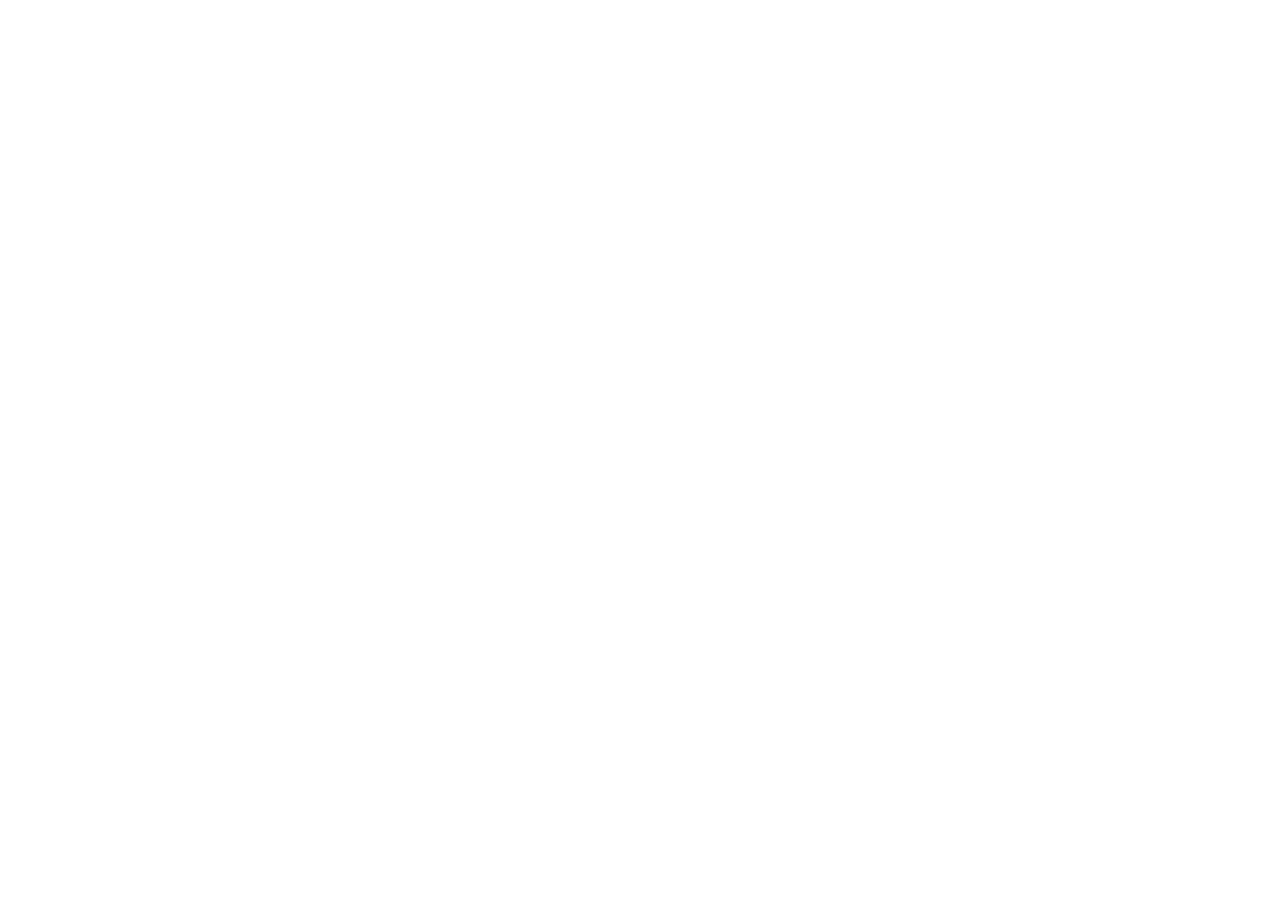
==== ZacharyMurray/index.html @ 205e08fe "added folders for zach and samantha" ====
<!DOCTYPE html>
<html lang="en">
<head>
    <meta charset="UTF-8">
    <meta name="viewport" content="width=device-width, initial-scale=1.0">
    <meta http-equiv="X-UA-Compatible" content="ie=edge">
    <title>Document</title>
</head>
<body>
    
</body>
</html>
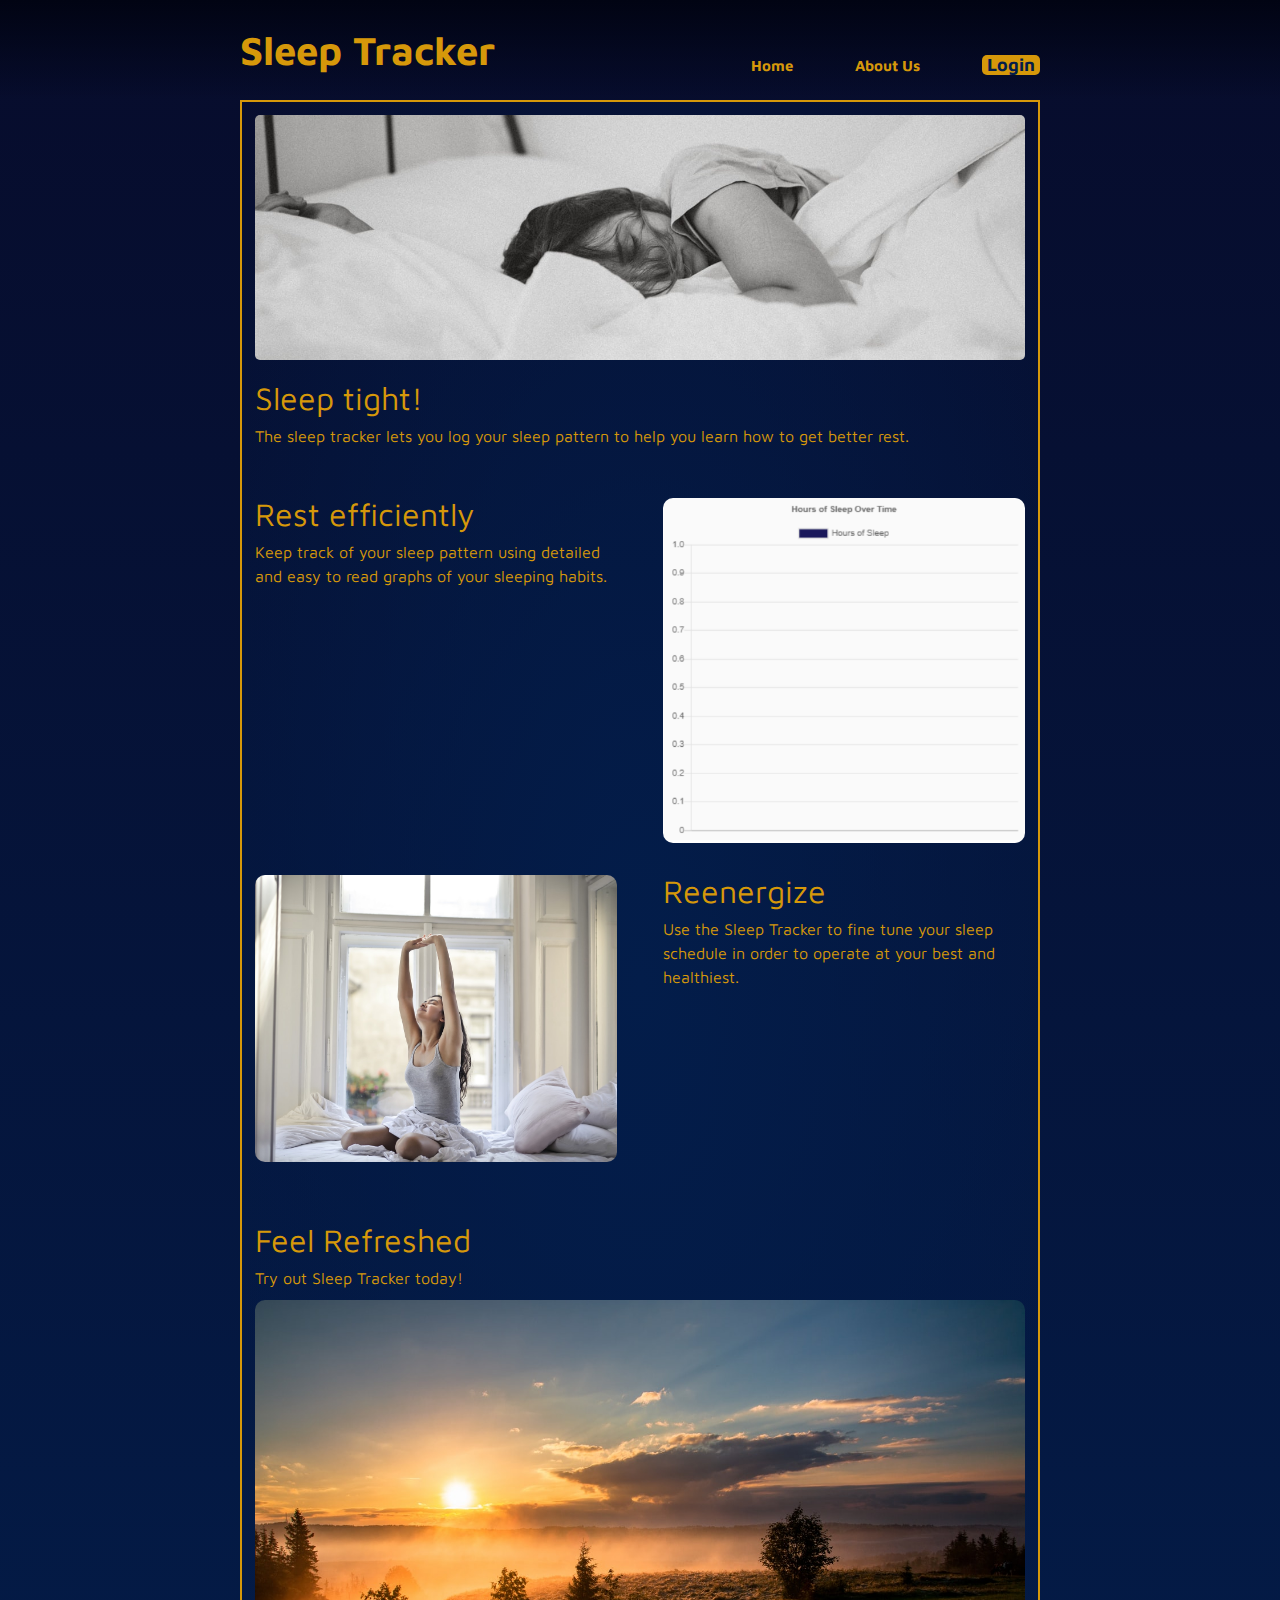
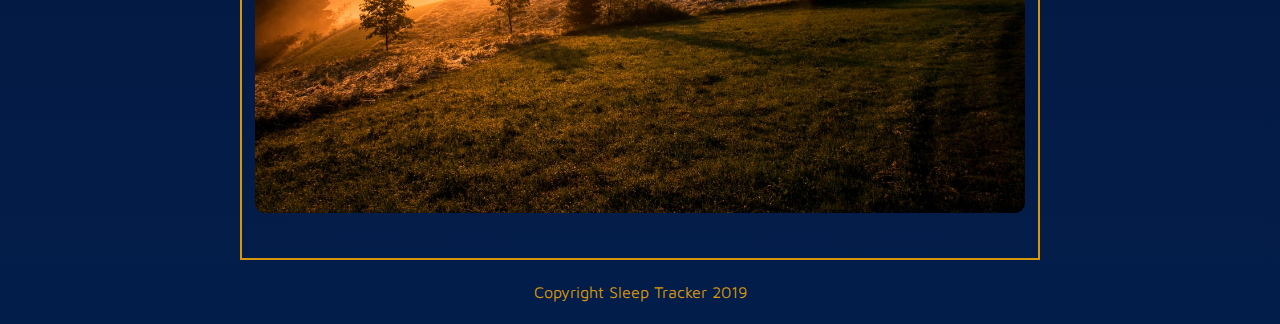
==== commit 001a862a: "style modifications. some descriptions for about us page. login button on home page" ====
--- a/ZacharyMurray/index.html
+++ b/ZacharyMurray/index.html
@@ -1,12 +1,98 @@
-<!DOCTYPE html>
+<!doctype html>
+
 <html lang="en">
 <head>
-    <meta charset="UTF-8">
-    <meta name="viewport" content="width=device-width, initial-scale=1.0">
-    <meta http-equiv="X-UA-Compatible" content="ie=edge">
-    <title>Document</title>
+    <meta charset="utf-8">
+
+    <title>Sleep Tracker</title>
+
+    <link href="https://fonts.googleapis.com/css?family=Indie+Flower|Roboto" rel="stylesheet">
+    <!-- <link href="https://fonts.googleapis.com/css?family=Poppins&display=swap" rel="stylesheet">
+    <link href="https://fonts.googleapis.com/css?family=Abel|Poppins&display=swap" rel="stylesheet"> -->
+    <link href="https://fonts.googleapis.com/css?family=Abel|Maven+Pro|Poppins&display=swap" rel="stylesheet">
+    <link href="css/index.css" rel="stylesheet">
+    <!--[if lt IE 9]>
+        <script src="https://cdnjs.cloudflare.com/ajax/libs/html5shiv/3.7.3/html5shiv.js"></script>
+    <![endif]-->
 </head>
+
 <body>
-    
+    <nav class="nav-container ">
+        <div class="inner-container">
+            <div class="nav-section">
+                <p>Sleep Tracker</p>
+            </div>
+            <div class="nav-section">
+                <line3></line3>
+                <a href="index.html">Home</a>
+                <line3></line3>
+                <a href="about.html">About Us</a>
+                <line3></line3>
+                <a href="https://festive-banach-64ae41.netlify.com/" class="btn">Login</a>
+            </div>
+        </div>    
+    </nav>
+
+    <div class="container home">
+        <section class="content-section top">
+            <div class="img-content">
+                <img src="img/sleepBedWhite.jpg" alt="Sleep bed white">
+            </div>
+
+            <div class="text-content">
+                <h2>Sleep tight!</h2>
+                <p>The sleep tracker lets you log your sleep pattern to help you learn how to get better rest.</p>
+            </div>
+
+        </section>
+   
+        <section class="content-section">
+        <div class="text-content">
+            <h2>Rest efficiently</h2>
+            <p>Keep track of your sleep pattern using detailed and easy to read graphs of your sleeping habits.</p>
+        </div>
+        <div class="img-content">
+            <img src="img/sleepTrackerGraph2.png" alt="Sleep graph">
+        </div>
+        </section>
+        <section class="content-section inverse-content">
+        <div class="img-content">
+            <img src="img/morningStretch.jpg"  alt="Morning stretch">
+        </div>
+        <div class="text-content">
+            <h2>Reenergize</h2>
+            <p>Use the Sleep Tracker to fine tune your sleep schedule in order to operate at your best and healthiest.</p>
+        </div>
+        
+        </section>
+        <section class="content-destination">
+        <h2>Feel Refreshed</h2>
+            <p>Try out Sleep Tracker today!</p>      
+            <img src="img/sunriseField.jpg" alt="Sunrise field">
+        </section>
+        <!-- <section class="content-pick">
+
+        <div class="destination">
+            <h4>Fun In The Sun</h4>
+            <p>Expedition excursion design excursion fun, clean simple organized WordPress Travel colorful webdesign. Traveler blogger website design expedition clean excursion traveling.</p>
+            <div class="btn">Sign Me Up!</div>
+        </div>
+        <div class="destination">
+            <h4>Mountain Excursion</h4>
+            <p>Expedition excursion design excursion fun, clean simple organized WordPress Travel colorful webdesign. Traveler blogger website design expedition clean excursion traveling.</p>
+            <div class="btn">Sign Me Up!</div>
+        </div>
+        <div class="destination">
+            <h4>Island Getaway</h4>
+            <p>Expedition excursion design excursion fun, clean simple organized WordPress Travel colorful webdesign. Traveler blogger website design expedition clean excursion traveling.</p>
+            <div class="btn">Sign Me Up!</div>
+        </div>
+        </section> -->
+  </div><!-- container -->
+
+  <footer class="footer">
+    <p>Copyright Sleep Tracker 2019</p>
+  </footer>
+
 </body>
 </html>--- a/ZacharyMurray/css/index.css
+++ b/ZacharyMurray/css/index.css
@@ -0,0 +1,390 @@
+/* ------------------------------------------------------------------- */
+/* http://meyerweb.com/eric/tools/css/reset/ 
+   v2.0 | 20110126
+   License: none (public domain)
+*/
+html,
+body,
+div,
+span,
+applet,
+object,
+iframe,
+h1,
+h2,
+h3,
+h4,
+h5,
+h6,
+p,
+blockquote,
+pre,
+a,
+abbr,
+acronym,
+address,
+big,
+cite,
+code,
+del,
+dfn,
+em,
+img,
+ins,
+kbd,
+q,
+s,
+samp,
+small,
+strike,
+strong,
+sub,
+sup,
+tt,
+var,
+b,
+u,
+i,
+center,
+dl,
+dt,
+dd,
+ol,
+ul,
+li,
+fieldset,
+form,
+label,
+legend,
+table,
+caption,
+tbody,
+tfoot,
+thead,
+tr,
+th,
+td,
+article,
+aside,
+canvas,
+details,
+embed,
+figure,
+figcaption,
+footer,
+header,
+hgroup,
+menu,
+nav,
+output,
+ruby,
+section,
+summary,
+time,
+mark,
+audio,
+video {
+  margin: 0;
+  padding: 0;
+  border: 0;
+  font-size: 100%;
+  font: inherit;
+  vertical-align: baseline;
+}
+/* HTML5 display-role reset for older browsers */
+article,
+aside,
+details,
+figcaption,
+figure,
+footer,
+header,
+hgroup,
+menu,
+nav,
+section {
+  display: block;
+}
+body {
+  line-height: 1;
+}
+ol,
+ul {
+  list-style: none;
+}
+blockquote,
+q {
+  quotes: none;
+}
+blockquote:before,
+blockquote:after,
+q:before,
+q:after {
+  content: '';
+  content: none;
+}
+table {
+  border-collapse: collapse;
+  border-spacing: 0;
+}
+* {
+  box-sizing: border-box;
+}
+html {
+  font-size: 62.5%;
+}
+html,
+body {
+  font-family: 'Roboto', sans-serif;
+  background-image: linear-gradient(#070C2C, #031D4A);
+}
+h1,
+h2,
+h3,
+h4,
+h5 {
+  color: #D6980A;
+  font-family: 'Maven Pro', sans-serif;
+}
+h1 {
+  font-size: 4rem;
+}
+h2 {
+  color: #D6980A;
+  font-size: 3.2rem;
+  padding-bottom: 10px;
+}
+h4 {
+  font-size: 2.5rem;
+  padding-bottom: 10px;
+}
+p {
+  font-family: 'Maven Pro', sans-serif;
+  color: #D6980A;
+  line-height: 1.5;
+  font-size: 1.6rem;
+  padding-bottom: 10px;
+}
+img {
+  max-width: 100%;
+  height: auto;
+}
+.container {
+  max-width: 800px;
+  width: 100%;
+  margin: 0 auto;
+}
+@media (max-width: 500px) {
+  .container {
+    width: 93%;
+    margin: 0 3.5%;
+  }
+}
+nav {
+  display: flex;
+  background-image: linear-gradient(#010413, rgba(255, 0, 0, 0));
+  color: #D6980A;
+  text-decoration: none;
+  align-content: baseline;
+}
+nav p {
+  font-family: 'Maven Pro', sans-serif;
+  font-size: 4rem;
+  font-weight: bold;
+  padding: 0px;
+}
+nav a {
+  font-family: 'Maven Pro', sans-serif;
+  display: flex;
+  align-content: baseline;
+  text-decoration: none;
+  font-size: 1.5rem;
+  font-weight: bold;
+  color: #D6980A;
+}
+nav .nav-container {
+  display: flex;
+  justify-content: center;
+  border-bottom: 2px dashed #C0C0C0;
+  align-content: baseline;
+}
+nav .inner-container {
+  display: flex;
+  max-width: 800px;
+  width: 100%;
+  justify-content: space-between;
+  align-items: baseline;
+  margin: 20px auto;
+}
+nav .nav-section {
+  display: flex;
+  align-content: baseline;
+}
+nav .nav-section .btn {
+  padding: 5px;
+  display: flex;
+  justify-content: center;
+  align-items: center;
+  font-size: 1.8rem;
+  height: 20px;
+  background-color: #D6980A;
+  color: #031D4A;
+  border-radius: 5px;
+  font-family: 'Maven Pro', sans-serif;
+}
+nav .nav-section:last-child {
+  display: flex;
+  width: 40%;
+  justify-content: space-between;
+  align-items: center;
+}
+@media (max-width: 500px) {
+  nav p {
+    font-size: 3.2rem;
+    font-weight: normal;
+    padding: 0px;
+  }
+  nav .inner-container {
+    width: 94%;
+    flex-direction: column;
+    align-items: center;
+    margin: 10px 3%;
+  }
+  nav .nav-section:last-child {
+    display: flex;
+    width: 100%;
+    justify-content: space-between;
+  }
+}
+.footer {
+  width: 100%;
+  background: #FFEBCD;
+  background: #031D4A;
+  color: #D6980A;
+}
+.footer p {
+  text-align: center;
+  color: #D6980A;
+  font-size: 1.6rem;
+  padding: 20px;
+}
+.home {
+  background-image: radial-gradient(#031D4A, rgba(255, 0, 0, 0));
+  padding: 1%;
+  border: 2px #D6980A solid;
+}
+.home .content-section {
+  margin: 30px 0;
+  display: flex;
+  flex-wrap: wrap;
+  justify-content: space-between;
+}
+.home .content-section .text-content {
+  width: 48%;
+  padding-right: 1%;
+}
+.home .content-section .img-content {
+  width: 48%;
+  padding-left: 1%;
+}
+.home .content-section .img-content img {
+  border-radius: 10px;
+}
+@media (max-width: 500px) {
+  .home .content-section {
+    display: flex;
+    flex-direction: column;
+    justify-content: center;
+    align-items: center;
+  }
+  .home .content-section .text-content {
+    width: 100%;
+    padding-right: 0%;
+  }
+  .home .content-section .img-content {
+    display: flex;
+    width: 100%;
+    padding-left: 0%;
+    justify-content: center;
+  }
+  .home .content-section .img-content img {
+    border-radius: 10px;
+  }
+}
+.home .top {
+  margin: 0px 0px 30px;
+}
+.home .top .text-content {
+  width: 100%;
+  padding-right: 0%;
+  margin: 0px 0px 10px;
+}
+.home .top .img-content {
+  width: 100%;
+  padding-left: 0%;
+  margin: 0px 0px 20px;
+}
+.home .top .img-content img {
+  border-radius: 5px;
+}
+.home .inverse-content {
+  padding-bottom: 30px;
+}
+.home .inverse-content .text-content {
+  padding-left: 1%;
+  padding-right: 0;
+}
+.home .inverse-content .img-content {
+  padding-right: 1%;
+  padding-left: 0;
+}
+@media (max-width: 500px) {
+  .home .inverse-content {
+    flex-direction: column-reverse;
+  }
+}
+.home .content-destination {
+  width: 100%;
+  margin: 0 auto 30px;
+}
+.home .content-destination img {
+  border-radius: 10px;
+}
+@media (max-width: 500px) {
+  .home .content-destination {
+    width: 100%;
+  }
+}
+.home .content-pick {
+  padding-top: 30px;
+  display: flex;
+  justify-content: space-between;
+}
+.home .content-pick .destination {
+  width: 30%;
+  margin-bottom: 30px;
+}
+.home .content-pick .destination .btn {
+  display: flex;
+  justify-content: center;
+  align-items: center;
+  font-size: 1.8rem;
+  height: 40px;
+  background-color: teal;
+  color: white;
+  border-radius: 12px;
+}
+@media (max-width: 500px) {
+  .home .content-pick .destination {
+    width: 75%;
+  }
+}
+@media (max-width: 500px) {
+  .home .content-pick {
+    flex-direction: column;
+    align-items: center;
+  }
+}
+.about-us {
+  flex-direction: wrap;
+}
